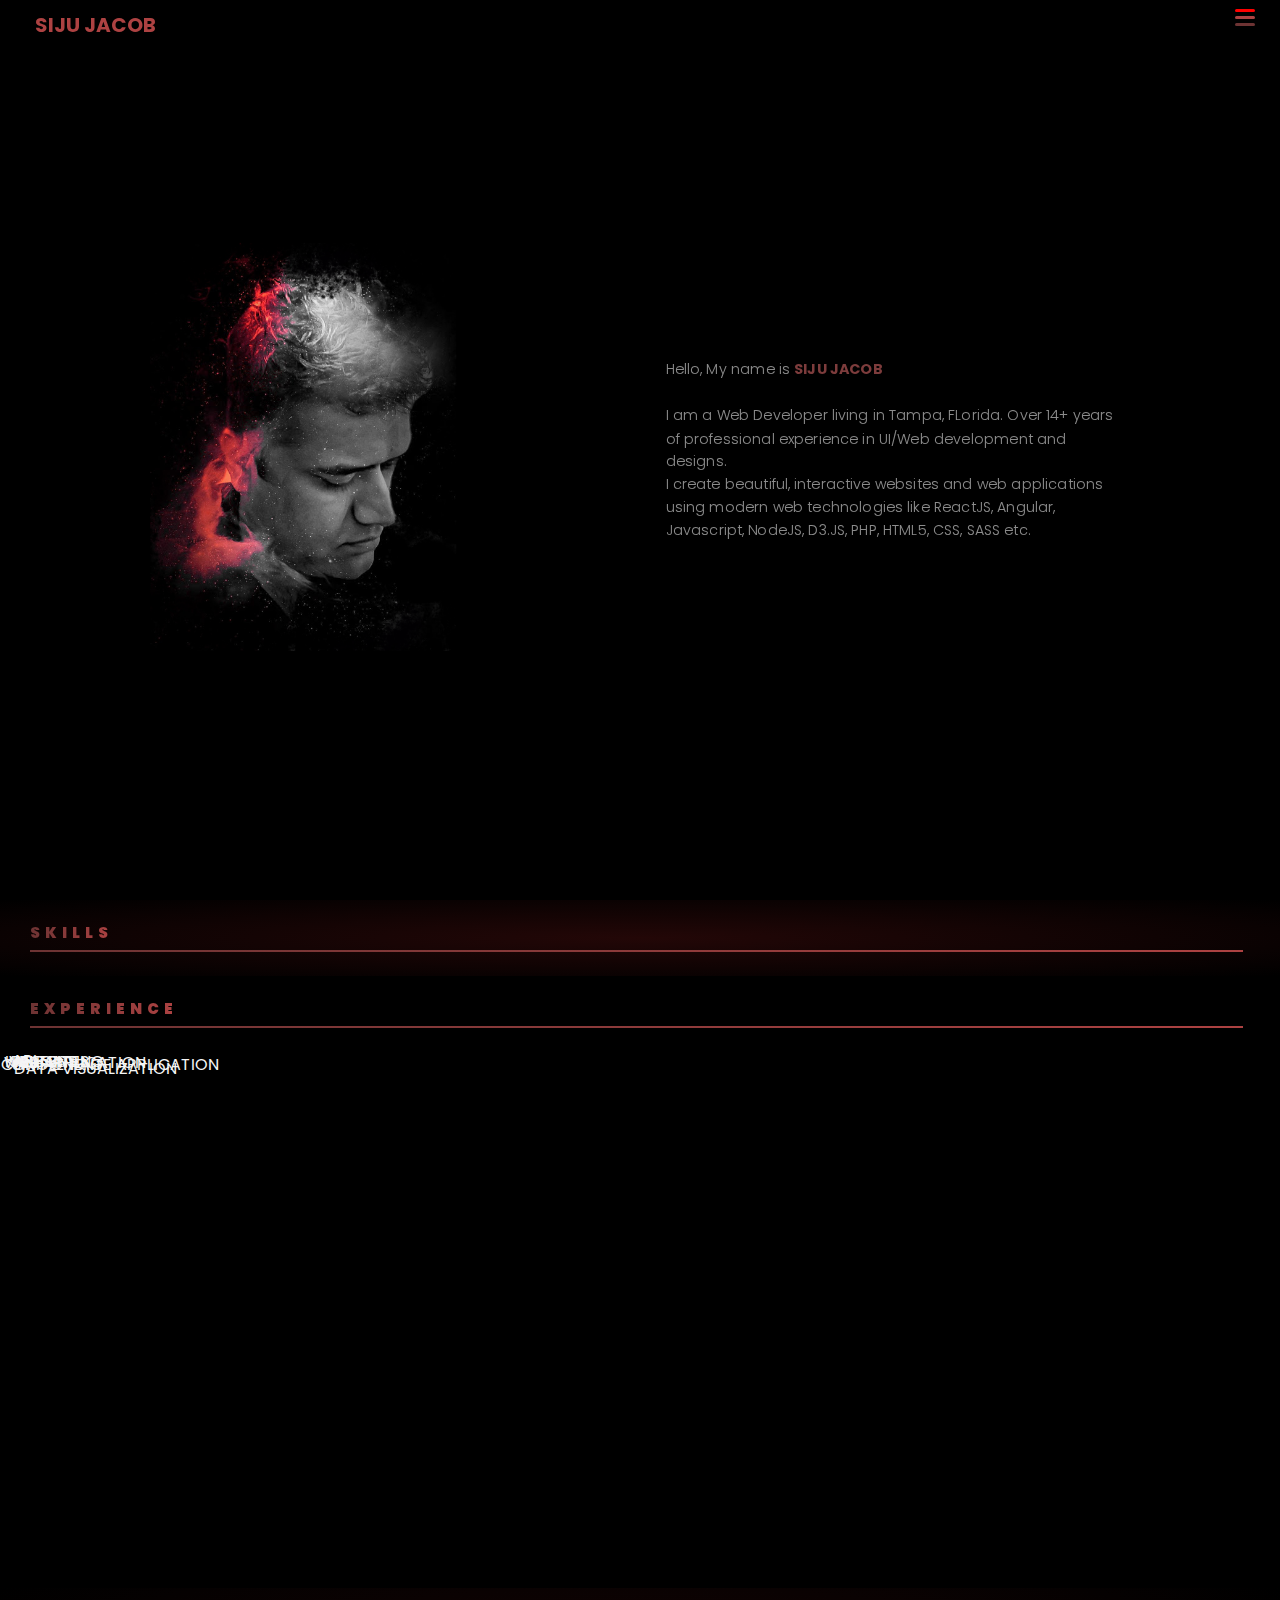
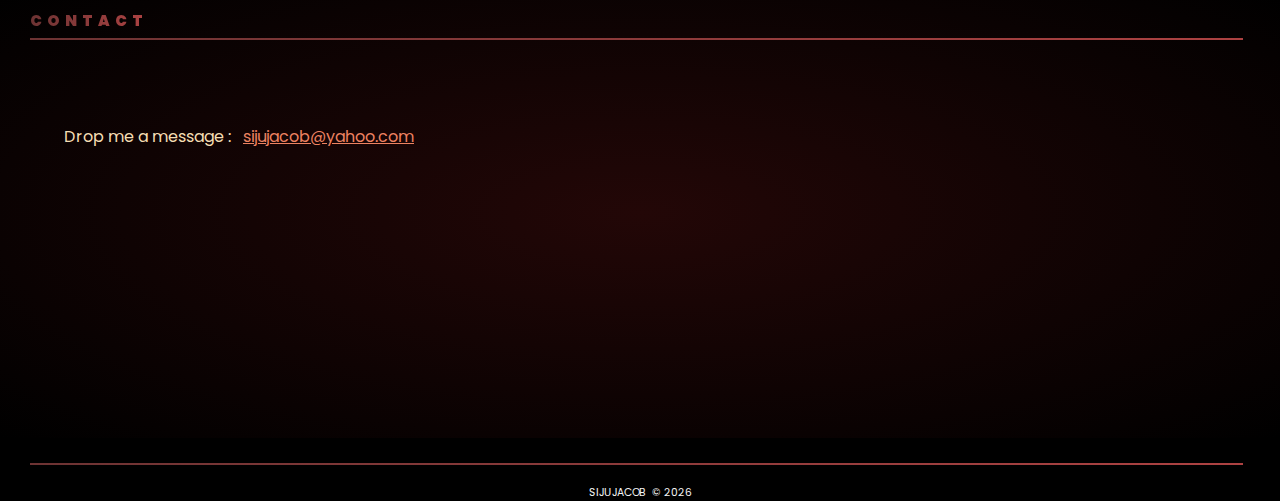
==== index.html @ 1b0bf7c0 "updated contact page" ====
<!DOCTYPE html>
<html lang="en">
  <head>
    <meta charset="UTF-8" />
    <meta name="viewport" content="width=device-width, initial-scale=1.0" />
    <meta http-equiv="X-UA-Compatible" content="ie=edge" />
    <title>SIJUJACOB</title>

    <script src="https://ajax.googleapis.com/ajax/libs/jquery/1.12.2/jquery.min.js"></script>
    <link rel="stylesheet" href="css/style.css" />
    <script src="https://d3js.org/d3.v5.min.js"></script>

    <script type="text/javascript" src="./data/skills.js"></script>
  </head>
  <body>
    <header id="navbar">
      <div class="logo">
        SIJU JACOB
      </div>
      <div class="menuButton">
        <span></span>
      </div>
      <div class="navOverlay hidden">
        <ul class="menu">
          <li><a href="#home">HOME</a></li>
          <li><a href="#skill">SKILL</a></li>
          <li><a href="#project">PROJECTS</a></li>
          <li><a href="#contact">CONTACT</a></li>
        </ul>
      </div>
    </header>

    <div id="home">
      <div class="overlay">
        <div>
          <img class="profilePic" src="images/mypic.png" alt="" />
        </div>
        <div class="profileDesc">
          <p>Hello, My name is <span class="redFont">SIJU JACOB</span></p>
          <br />
          <div>
            <p class="intentText">
              I am a Web Developer living in Tampa, FLorida. Over 14+ years of
              professional experience in UI/Web development and designs.
            </p>
            <p>
              I create beautiful, interactive websites and web applications
              using modern web technologies like ReactJS, Angular, Javascript,
              NodeJS, D3.JS, PHP, HTML5, CSS, SASS etc.
            </p>
          </div>
        </div>
      </div>
    </div>

    <div id="skill">
      <div class="sectionHeader">
        <a class="sectionTitle">Skills</a><span class="pagePosition"></span>
        <div class="headerLine"></div>
      </div>
      <div id="skillChart"></div>
    </div>

    <!-- <div id="tech" class="technologiens">
      <div class="sectionHeader">
        <a class="sectionTitle">Technologies</a>
        <div class="headerLine"></div>
      </div>
      
      <div class="technologies">
        <div>
          <img src="images/logo-01-116x116.png" alt="" />
        </div>
        <div>
          <img src="images/logo-02-116x116.png" alt="" />
        </div>
        <div>
          <img src="images/logo-03-116x116.png" alt="" />
        </div>
        <div>
          <img src="images/logo-04-116x116.png" alt="" />
        </div>
        <div>
          <img src="images/logo-05-116x116.png" alt="" />
        </div>
        <div>
          <img src="images/logo-06-116x116.png" alt="" />
        </div>
        <div>
          <img src="images/logo-07-116x116.png" alt="" />
        </div>
        <div>
          <img src="images/logo-09-116x116.png" alt="" />
        </div>
      </div>
    </div> -->

    <div id="experience">
      <div class="sectionHeader">
        <a class="sectionTitle">Experience</a>
        <div class="headerLine"></div>
      </div>
      <div id="techContainer">
        <div id="webapp" class="fadeText10s">
          WEB APPLICATION
        </div>
        <div id="dataviz" class="fadeText8s">
          DATA VISUALIZATION
        </div>
        <div id="abtest" class="fadeText6s">
          AB TESTING
        </div>
        <div id="kibana" class="fadeText10s">
          KIBANA
        </div>
        <div id="plugin" class="fadeText8s">
          PLUGINS
        </div>
        <div id="spa" class="fadeText6s">
          SINGLE PAGE APPLICATION
        </div>
        <div id="api" class="fadeText10s">
          API
        </div>
        <div id="website" class="fadeText8s">
          WEB SITES
        </div>
        <div id="component" class="fadeText8s">
          COMPONENT
        </div>
      </div>
    </div>
    <!-- <div id="project">
      <div class="sectionHeader">
        <a class="sectionTitle">GIT</a>
        <div class="headerLine"></div>
      </div>
      <div id="gitChart"></div>
    </div> -->

    <div id="contact">
      <div class="sectionHeader">
        <a class="sectionTitle">Contact</a>
        <div class="headerLine"></div>
      </div>
      <div class="sectionContent">
        <!-- <div class="contactOverlay">
          <div class="emailSection">
            <input type="text" id="inptName" name="name" placeholder="Name" />
            <input
              type="email"
              id="inptEmail"
              name="email"
              placeholder="Email"
            />
            <textarea
              rows="6"
              cols="150"
              id="txtMessage"
              name="message"
              placeholder="Message"
              maxlength="999"
            ></textarea>
            <div class="action">
              <input class="btnSend" type="submit" value="SEND" />
              <div class="emailResponse"><span></span></div>
            </div>
          </div>
        </div> -->

        <p class="email">
          Drop me a message : &nbsp;
          <a href="mailto:sijujacob@yahoo.com">sijujacob@yahoo.com</a>
        </p>
      </div>
    </div>
    <footer>
      <div class="footerWrapper">
        <div class="sectionHeader">
          <a class="sectionTitle"></a>
          <div class="headerLine"></div>
        </div>
        <div class="copyRight">
          <span>SIJUJACOB </span>&nbsp;&#169;&nbsp;<span class="footerDate">
          </span>
        </div>
      </div>
    </footer>
    <!-- <div class="progress-indicator">
      <svg>
        <g>
          <circle
            cx="0"
            cy="0"
            r="20"
            class="animated-circle"
            transform="translate(50,50) rotate(-90)"
          />
        </g>
        <g>
          <circle cx="0" cy="0" r="38" transform="translate(50,50)" />
        </g>
      </svg>
      <div class="progress-count"></div>
    </div> -->
    <script src="scripts/index.js"></script>

    <script src="scripts/charts/skillChart.js"></script>
    <script src="scripts/textAnimation/movingText.js"></script>
    <!-- <script src="scripts/charts/barChartV1.js"></script> -->
  </body>
</html>
---- css/style.css ----
/* ----------------------- CONTENTS --------
imports
variables
1. Common 
2. Body
3. Header
4. Navigation Menu
5. Section
6. Gallery
7. Slider
8. Map

functions

*/
@import url("https://fonts.googleapis.com/css2?family=Poppins&display=swap");
.pagePosition {
  color: honeydew;
}

@-webkit-keyframes type {
  from {
    opacity: 0;
  }
}

@keyframes type {
  from {
    opacity: 0;
  }
}

* {
  padding: 0;
  margin: 0;
  -webkit-box-sizing: border-box;
          box-sizing: border-box;
}

*::before,
*::after {
  -webkit-box-sizing: border-box;
          box-sizing: border-box;
}

.sectionHeader {
  position: relative;
  padding: 20px 0px 20px 30px;
}

.sectionTitle {
  font-size: 15px;
  text-transform: uppercase;
  font-weight: 900;
  letter-spacing: 5px;
  color: transparent;
  -webkit-background-clip: text;
  background-clip: text;
  background-image: -webkit-gradient(linear, left top, right top, from(#6d3333), to(#ad4242));
  background-image: linear-gradient(to right, #6d3333, #ad4242);
}

.headerLine {
  height: 2px;
  width: 97%;
  margin-top: 5px;
  background-image: -webkit-gradient(linear, left top, right top, from(#6d3333), to(#ad4242));
  background-image: linear-gradient(to right, #6d3333, #ad4242);
}

html {
  scroll-behavior: smooth;
}

body {
  font-family: "Poppins", sans-serif;
  display: -ms-grid;
  display: grid;
  min-width: 100vw;
  min-height: 100vh;
  background-color: #000;
}

.spider {
  position: absolute;
  width: 50px;
  height: 50px;
}

.spider img {
  width: 100%;
  height: auto;
}

#techContainer {
  height: 60vh;
  color: whitesmoke;
  position: relative;
}

#techContainer div {
  position: absolute;
  height: 30px;
  min-width: 150px;
}

@-webkit-keyframes fadeIn {
  from {
    opacity: 0;
  }
}

@keyframes fadeIn {
  from {
    opacity: 0;
  }
}

.fadeText10s {
  opacity: 1;
  -webkit-animation: fadeIn 10s infinite alternate;
          animation: fadeIn 10s infinite alternate;
}

.fadeText8s {
  opacity: 1;
  -webkit-animation: fadeIn 8s infinite alternate;
          animation: fadeIn 8s infinite alternate;
}

.fadeText6s {
  opacity: 1;
  -webkit-animation: fadeIn 6s infinite alternate;
          animation: fadeIn 6s infinite alternate;
}

#navbar {
  position: fixed;
  width: 100vw;
  z-index: 9;
  padding: 0 20px;
}

#navbar .logo {
  color: #ad4242;
  float: left;
  font-weight: bolder;
  font-size: 15pt;
  margin: 10px 5px 0 15px;
}

#navbar .logo img {
  height: 20px;
}

#navbar .menuButton {
  margin: 5px 5px 0 0;
  width: 20px;
  position: relative;
  z-index: 10;
  float: right;
  font-size: 0;
}

#navbar .menuButton::before, #navbar .menuButton::after,
#navbar .menuButton span {
  display: block;
  content: "";
  background-color: #fff;
  border-radius: 3px;
  height: 3px;
  margin: 4px 0;
  -webkit-transition: all 0.4s ease-in-out;
  transition: all 0.4s ease-in-out;
}

#navbar .menuButton:hover {
  cursor: pointer;
}

#navbar .menuButton::before {
  background-color: red;
}

#navbar .menuButton::after {
  background-color: #6d3333;
}

#navbar .menuButton span {
  background-color: #ad4242;
}

#navbar .open::before {
  -webkit-transform: translateY(5px) rotate(135deg);
          transform: translateY(5px) rotate(135deg);
  background-color: #ad4242;
}

#navbar .open::after {
  -webkit-transform: translateY(-9px) rotate(-135deg);
          transform: translateY(-9px) rotate(-135deg);
  background-color: red;
}

#navbar .open span {
  -webkit-transform: scale(0);
          transform: scale(0);
}

#navbar .navOverlay.hidden {
  height: 100%;
  width: 100%;
  position: fixed;
  display: table;
  top: 0;
  left: 0;
  z-index: 3;
  background-color: rgba(0, 0, 0, 0.8);
  visibility: hidden;
  opacity: 0;
  -webkit-transition: visibility 0s 1s, opacity 1s linear;
  transition: visibility 0s 1s, opacity 1s linear;
}

#navbar .navOverlay.open {
  visibility: visible;
  opacity: 1;
  -webkit-transition: opacity 1s linear;
  transition: opacity 1s linear;
}

#navbar .navOverlay ul.menu {
  display: table-cell;
  vertical-align: middle;
  text-align: center;
  padding: 0;
}

#navbar .navOverlay ul.menu li {
  opacity: 0;
  list-style: none;
  -webkit-transition: translateY(20px);
  transition: translateY(20px);
  -webkit-transform: translateY(20px);
          transform: translateY(20px);
}

#navbar .navOverlay.open ul.menu li {
  opacity: 1;
  -webkit-transition: translateY(0px);
  transition: translateY(0px);
  -webkit-transform: translateY(0px);
          transform: translateY(0px);
}

#navbar .navOverlay.open ul.menu li a {
  font-size: 15px;
  line-height: 60px;
  letter-spacing: 5px;
  -webkit-background-clip: text;
  background-clip: text;
  background-image: -webkit-gradient(linear, left top, right top, from(#6d3333), to(#ad4242));
  background-image: linear-gradient(to right, #6d3333, #ad4242);
  color: transparent;
  text-decoration: none;
  -webkit-transition: font-size 0.5s;
  transition: font-size 0.5s;
}

#navbar .navOverlay.open ul.menu li a:hover {
  font-size: 20px;
  opacity: 0.8;
  -webkit-transition: font-size 0.5s, opacity 0.5s;
  transition: font-size 0.5s, opacity 0.5s;
}

#navbar .navOverlay.open ul.menu li:nth-child(1) {
  -webkit-transition: opacity 0.5s 0.5s, -webkit-transform 0.5s 0.5s;
  transition: opacity 0.5s 0.5s, -webkit-transform 0.5s 0.5s;
  transition: opacity 0.5s 0.5s, transform 0.5s 0.5s;
  transition: opacity 0.5s 0.5s, transform 0.5s 0.5s, -webkit-transform 0.5s 0.5s;
}

#navbar .navOverlay.open ul.menu li:nth-child(2) {
  -webkit-transition: opacity 0.7s 0.7s, -webkit-transform 0.7s 0.7s;
  transition: opacity 0.7s 0.7s, -webkit-transform 0.7s 0.7s;
  transition: opacity 0.7s 0.7s, transform 0.7s 0.7s;
  transition: opacity 0.7s 0.7s, transform 0.7s 0.7s, -webkit-transform 0.7s 0.7s;
}

#navbar .navOverlay.open ul.menu li:nth-child(3) {
  -webkit-transition: opacity 0.9s 0.9s, -webkit-transform 0.9s 0.9s;
  transition: opacity 0.9s 0.9s, -webkit-transform 0.9s 0.9s;
  transition: opacity 0.9s 0.9s, transform 0.9s 0.9s;
  transition: opacity 0.9s 0.9s, transform 0.9s 0.9s, -webkit-transform 0.9s 0.9s;
}

#navbar .navOverlay.open ul.menu li:nth-child(4) {
  -webkit-transition: opacity 1.1s 1.1s, -webkit-transform 1.1s 1.1s;
  transition: opacity 1.1s 1.1s, -webkit-transform 1.1s 1.1s;
  transition: opacity 1.1s 1.1s, transform 1.1s 1.1s;
  transition: opacity 1.1s 1.1s, transform 1.1s 1.1s, -webkit-transform 1.1s 1.1s;
}

#home {
  width: 100%;
  min-height: 100vh;
  -webkit-animation: fadein 3s;
          animation: fadein 3s;
  z-index: 1;
  display: -ms-grid;
  display: grid;
  justify-items: center;
}

.overlay {
  width: 75vw;
  display: -ms-grid;
  display: grid;
  grid-gap: 50px;
  -ms-grid-columns: (minmax(280px, 1fr))[auto-fit];
      grid-template-columns: repeat(auto-fit, minmax(280px, 1fr));
  -webkit-box-align: center;
      -ms-flex-align: center;
          align-items: center;
  -webkit-animation: type 8s;
          animation: type 8s;
}

.overlay .redFont {
  color: #e36d6d;
  font-weight: bold;
}

.overlay .profilePic {
  width: 300px;
  height: 400px;
  -o-object-fit: cover;
     object-fit: cover;
}

.overlay .profileDesc {
  font-size: 14px;
  line-height: 1.6;
  -webkit-font-smoothing: antialiased;
  font-weight: 300;
  opacity: 0.55;
  color: #fff;
}

#domain {
  color: whitesmoke;
  min-height: 80vh;
  display: -ms-grid;
  display: grid;
  grid-gap: 1rem;
  -ms-grid-columns: 1fr;
      grid-template-columns: 1fr;
  -webkit-box-pack: center;
      -ms-flex-pack: center;
          justify-content: center;
}

#skill {
  background: radial-gradient(#230707, #000);
}

.technologies {
  min-height: 80vh;
  display: -ms-grid;
  display: grid;
  -ms-grid-columns: (minmax(150px, 1fr))[auto-fill];
      grid-template-columns: repeat(auto-fill, minmax(150px, 1fr));
  grid-gap: 1rem;
  justify-items: center;
}

.technologies .project {
  border: 1px solid #e2e2e2;
  border-radius: 0.5rem;
  background-color: dodgerblue;
  color: white;
  padding: 1rem;
}

#contact {
  min-height: 50vh;
  background: radial-gradient(#230707, #000);
  z-index: 3;
}

#contact p.email {
  color: wheat;
}

#contact p.email a {
  color: #ed8261;
}

#contact .sectionContent {
  padding: 5%;
}

#contact .contactOverlay {
  display: -ms-grid;
  display: grid;
  -ms-grid-columns: (minmax(350px, 550px))[auto-fit];
      grid-template-columns: repeat(auto-fit, minmax(350px, 550px));
  -webkit-box-pack: center;
      -ms-flex-pack: center;
          justify-content: center;
  grid-gap: 15px;
}

#contact .mapSection {
  -webkit-box-align: center;
      -ms-flex-align: center;
          align-items: center;
  justify-items: center;
  width: 100%;
}

#contact .mapSection .mapFrame {
  width: 100%;
  height: 10em;
  -webkit-box-shadow: 2px 2px 10px 5px rgba(0, 0, 0, 0.5);
          box-shadow: 2px 2px 10px 5px rgba(0, 0, 0, 0.5);
  border-radius: 4px;
}

#contact .mapSection .address {
  text-align: left;
  height: 120px;
  padding: 10px 0 10px 0px;
  color: #abe7fb;
}

#contact .emailSection input.submitBtn:hover {
  background-image: -webkit-gradient(linear, left top, right top, from(#6d3333), to(#ad4242));
  background-image: linear-gradient(to right, #6d3333, #ad4242);
}

#contact .emailSection input,
#contact .emailSection textarea {
  width: 100%;
  padding: 5px;
  margin: 3px;
  border: 1px solid #252525;
  border-radius: 5px;
  resize: vertical;
  background-color: #000;
  color: #fff;
  outline: none;
  -webkit-box-shadow: 2px 2px 10px 5px rgba(0, 0, 0, 0.5);
          box-shadow: 2px 2px 10px 5px rgba(0, 0, 0, 0.5);
}

#contact .emailSection .action {
  width: 100%;
}

#contact .emailSection .action input.btnSend {
  background-color: #6d3333;
  border: 1px solid #ad4242;
  color: #828282;
  width: 85px;
  float: right;
  clear: both;
  outline: none;
  -webkit-box-shadow: 2px 2px 10px 5px rgba(0, 0, 0, 0.5);
          box-shadow: 2px 2px 10px 5px rgba(0, 0, 0, 0.5);
  -webkit-transform: scale(0.96);
          transform: scale(0.96);
  -webkit-transition: -webkit-transform 0.4s ease-in;
  transition: -webkit-transform 0.4s ease-in;
  transition: transform 0.4s ease-in;
  transition: transform 0.4s ease-in, -webkit-transform 0.4s ease-in;
}

#contact .emailSection .action input.btnSend:hover {
  cursor: pointer;
  background-image: -webkit-gradient(linear, left top, right top, from(#6d3333), to(#ad4242));
  background-image: linear-gradient(to right, #6d3333, #ad4242);
  -webkit-transform: scale(1);
          transform: scale(1);
  -webkit-box-shadow: 1px 1px 9px 2px rgba(80, 76, 76, 0.6);
          box-shadow: 1px 1px 9px 2px rgba(80, 76, 76, 0.6);
}

#contact .emailSection .action .emailResponse {
  float: right;
  clear: both;
  color: #1e5000;
}

#contact .emailSection .action .emailResponse.error {
  color: #ee4c4c;
}

footer {
  color: whitesmoke;
  display: -ms-grid;
  display: grid;
  -ms-grid-columns: 1fr;
      grid-template-columns: 1fr;
  font-size: 8pt;
  -webkit-box-align: center;
      -ms-flex-align: center;
          align-items: center;
  justify-items: center;
}

footer .footerWrapper {
  width: 100%;
}

footer .copyRight {
  text-align: center;
}

#chart {
  width: 100%;
  height: 100%;
  position: relative;
}

.d3-tip {
  line-height: 1;
  font-size: 14px;
  padding: 12px;
  background: rgba(0, 0, 0, 0.8);
  color: #b9b9b9;
  border-radius: 2px;
}

.tooltip {
  position: absolute;
  visibility: hidden;
  min-width: 60px;
  height: auto;
  background-color: rgba(210, 196, 196, 0.8);
  border: #ad4242;
  border-radius: 5px;
  color: #070502;
  font-size: 8pt;
  padding: 5px;
}

#skillChart {
  padding: 2px;
}

#gitChart path,
#gitChart line,
#gitChart text {
  fill: none;
  stroke: #d2a3a3;
  stroke-width: 1px;
  shape-rendering: crispEdges;
  font-size: 7px;
}

#gitChart rect {
  -webkit-transition: all 0.3s;
  transition: all 0.3s;
}

#gitChart .bar {
  fill: #c7003b;
}

#gitChart .bar:hover {
  fill: #61001d;
}

#gitChart .axis {
  font-size: 10px;
  stroke: whitesmoke;
}
/*# sourceMappingURL=style.css.map */
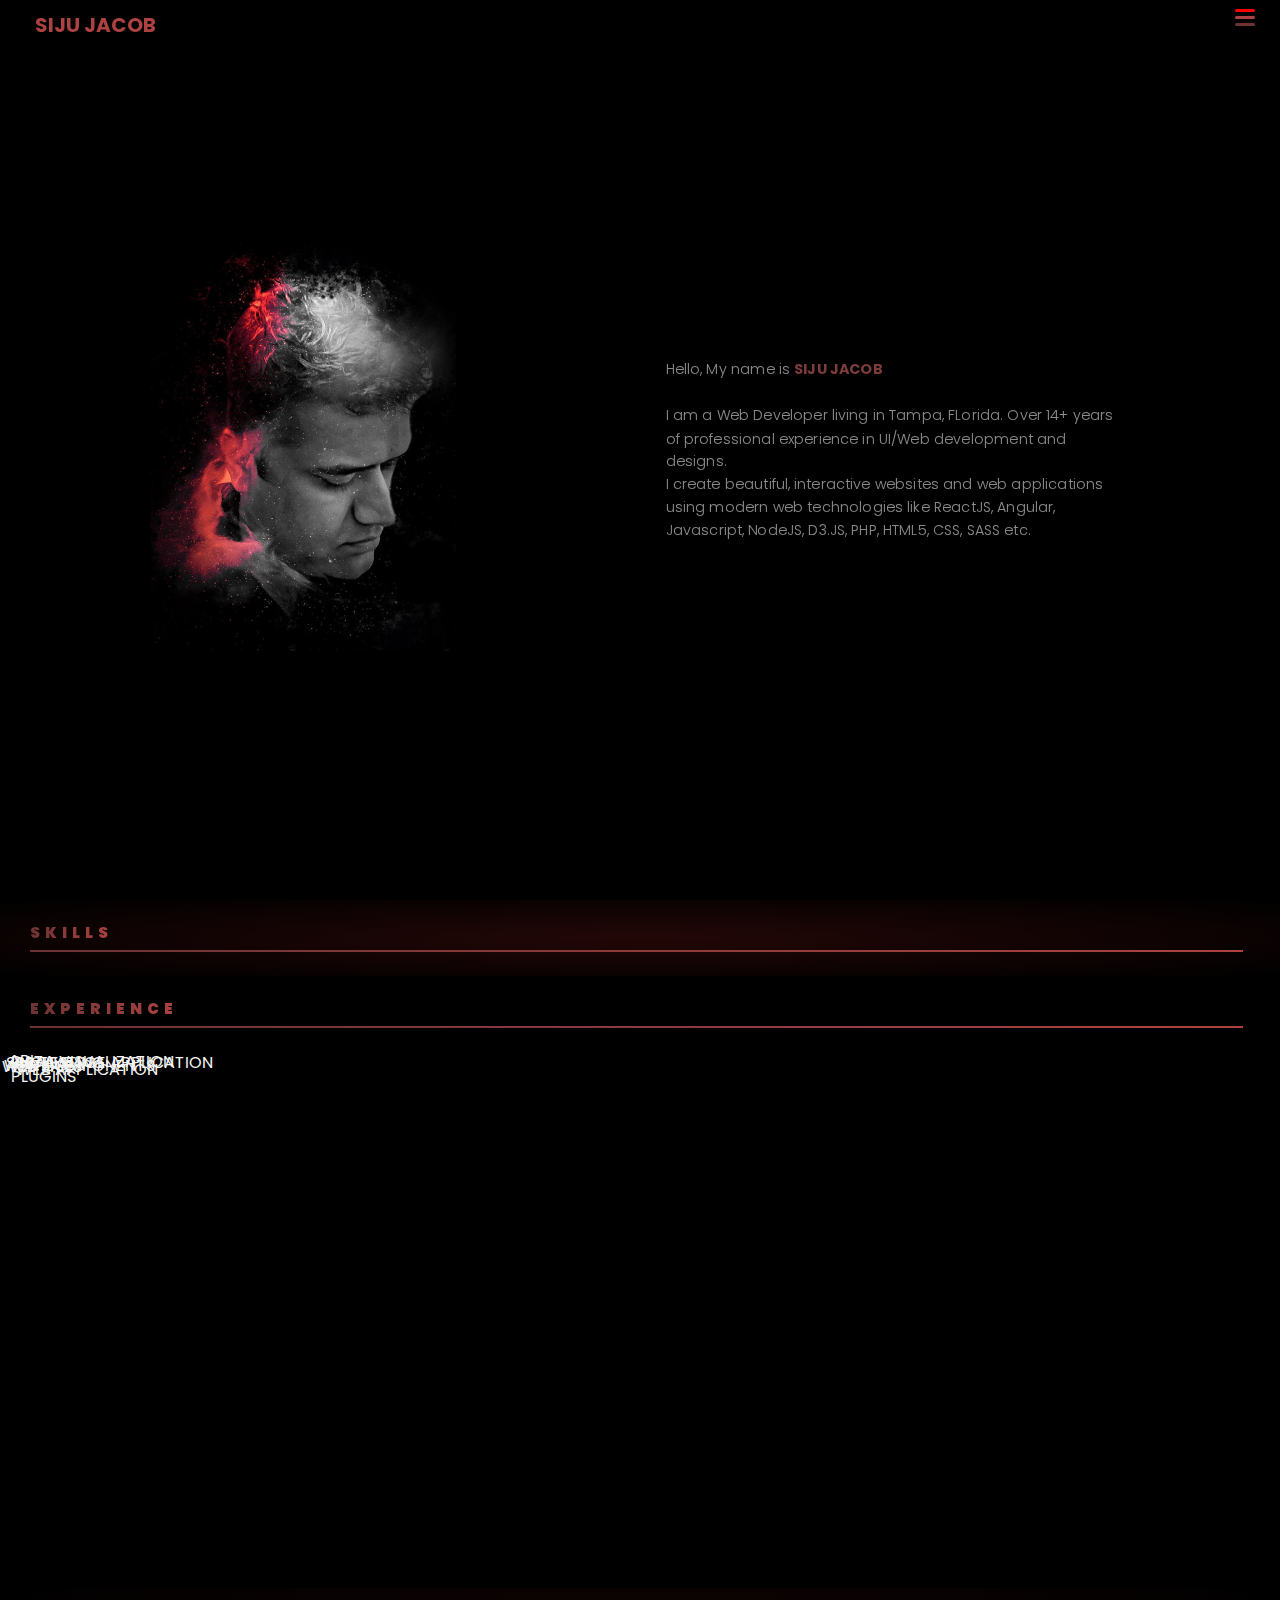
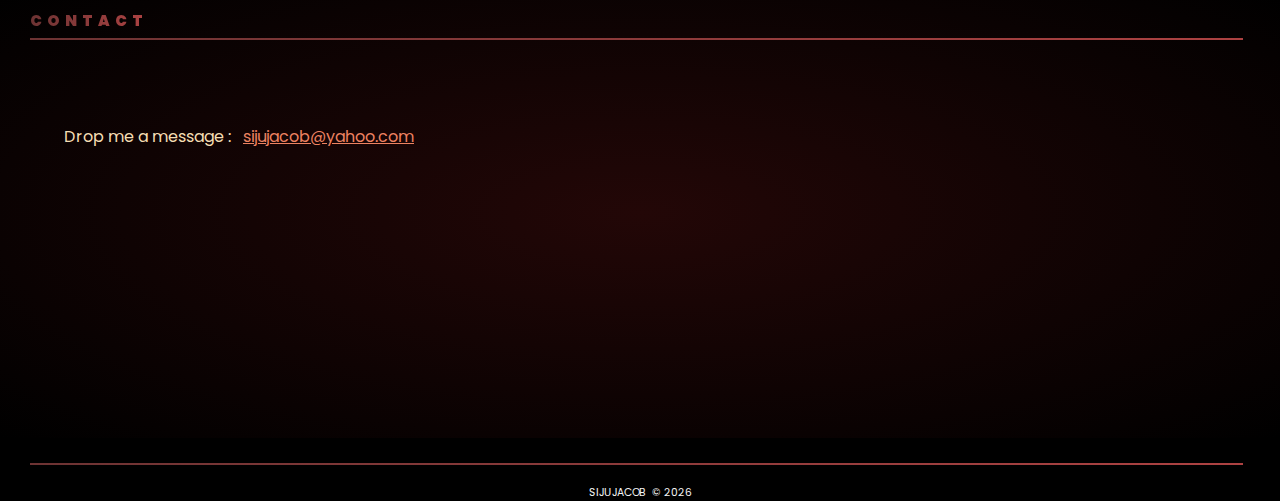
==== commit e8012b19: "styles changed" ====
--- a/index.html
+++ b/index.html
@@ -110,23 +110,26 @@
         <div id="abtest" class="fadeText6s">
           AB TESTING
         </div>
-        <div id="kibana" class="fadeText10s">
+        <div id="kibana" class="fadeText4s">
           KIBANA
         </div>
-        <div id="plugin" class="fadeText8s">
+        <div id="plugin" class="fadeText2s">
           PLUGINS
         </div>
-        <div id="spa" class="fadeText6s">
+        <div id="spa" class="fadeText10s">
           SINGLE PAGE APPLICATION
         </div>
-        <div id="api" class="fadeText10s">
+        <div id="api" class="fadeText8s">
           API
         </div>
-        <div id="website" class="fadeText8s">
+        <div id="website" class="fadeText6s">
           WEB SITES
         </div>
-        <div id="component" class="fadeText8s">
-          COMPONENT
+        <div id="component" class="fadeText4s">
+          WEB COMPONENTS
+        </div>
+        <div id="git" class="fadeText2s">
+          GITHUB
         </div>
       </div>
     </div>
--- a/css/style.css
+++ b/css/style.css
@@ -116,22 +116,76 @@
   }
 }
 
+@-webkit-keyframes fontColor {
+  0% {
+    color: #1abc9c;
+  }
+  20% {
+    color: #d35400;
+  }
+  40% {
+    color: #2980b9;
+  }
+  60% {
+    color: #f1c40f;
+  }
+  80% {
+    color: #2980b9;
+  }
+  100% {
+    color: pink;
+  }
+}
+
+@keyframes fontColor {
+  0% {
+    color: #1abc9c;
+  }
+  20% {
+    color: #d35400;
+  }
+  40% {
+    color: #2980b9;
+  }
+  60% {
+    color: #f1c40f;
+  }
+  80% {
+    color: #2980b9;
+  }
+  100% {
+    color: pink;
+  }
+}
+
 .fadeText10s {
   opacity: 1;
-  -webkit-animation: fadeIn 10s infinite alternate;
-          animation: fadeIn 10s infinite alternate;
+  -webkit-animation: fadeIn 10s infinite alternate, fontColor 3s infinite;
+          animation: fadeIn 10s infinite alternate, fontColor 3s infinite;
 }
 
 .fadeText8s {
   opacity: 1;
-  -webkit-animation: fadeIn 8s infinite alternate;
-          animation: fadeIn 8s infinite alternate;
+  -webkit-animation: fadeIn 8s infinite alternate, fontColor 5s infinite;
+          animation: fadeIn 8s infinite alternate, fontColor 5s infinite;
 }
 
 .fadeText6s {
   opacity: 1;
-  -webkit-animation: fadeIn 6s infinite alternate;
-          animation: fadeIn 6s infinite alternate;
+  -webkit-animation: fadeIn 6s infinite alternate, fontColor 7s infinite;
+          animation: fadeIn 6s infinite alternate, fontColor 7s infinite;
+}
+
+.fadeText4s {
+  opacity: 1;
+  -webkit-animation: fadeIn 4s infinite alternate, fontColor 9s infinite;
+          animation: fadeIn 4s infinite alternate, fontColor 9s infinite;
+}
+
+.fadeText2s {
+  opacity: 1;
+  -webkit-animation: fadeIn 2s infinite alternate, fontColor 6s infinite;
+          animation: fadeIn 2s infinite alternate, fontColor 6s infinite;
 }
 
 #navbar {
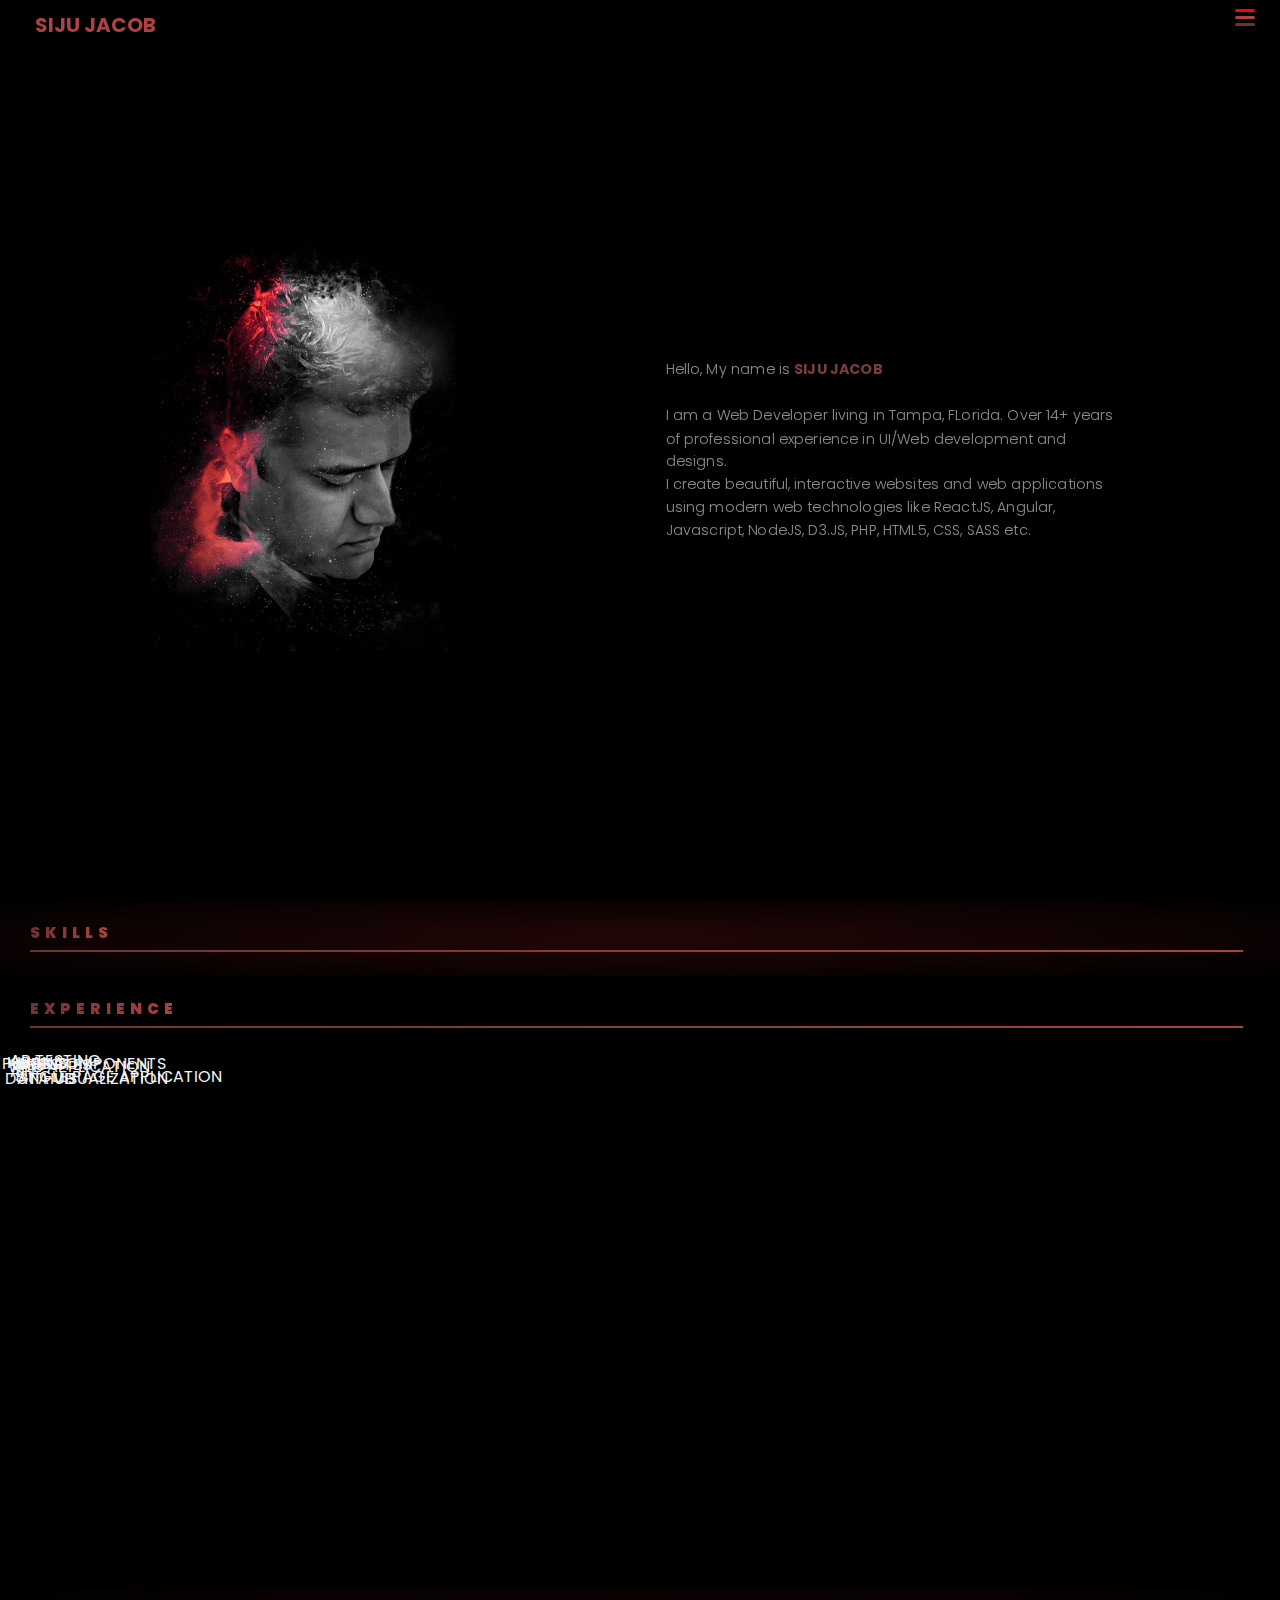
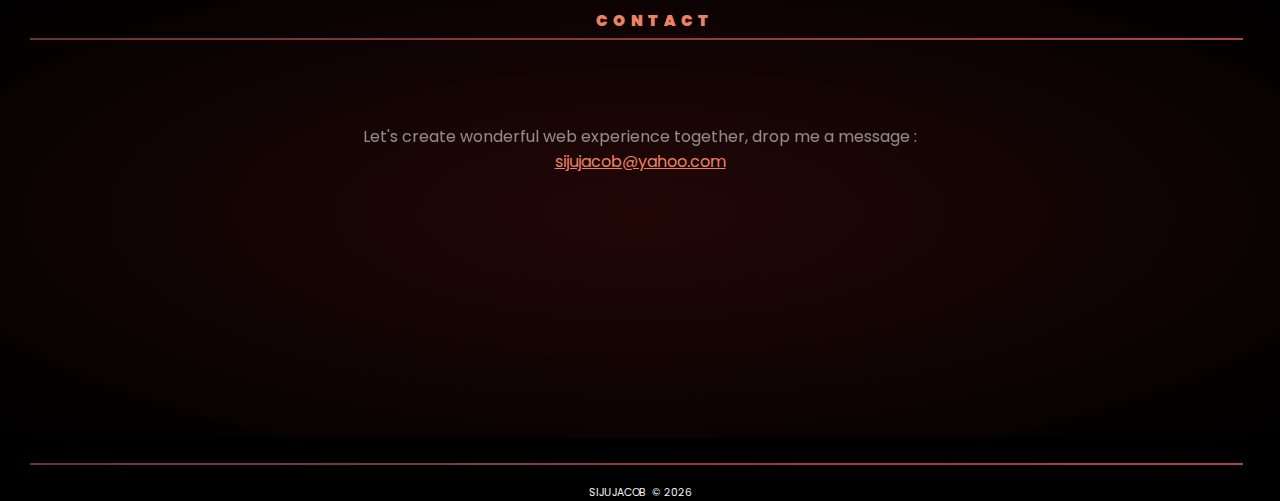
==== commit a9b17f7f: "styles changed" ====
--- a/index.html
+++ b/index.html
@@ -171,10 +171,10 @@
           </div>
         </div> -->
 
-        <p class="email">
-          Drop me a message : &nbsp;
-          <a href="mailto:sijujacob@yahoo.com">sijujacob@yahoo.com</a>
+        <p class="message">
+          Let's create wonderful web experience together, drop me a message :
         </p>
+        <a href="mailto:sijujacob@yahoo.com">sijujacob@yahoo.com</a>
       </div>
     </div>
     <footer>
--- a/css/style.css
+++ b/css/style.css
@@ -440,14 +440,16 @@
 #contact {
   min-height: 50vh;
   background: radial-gradient(#230707, #000);
+  text-align: center;
   z-index: 3;
 }
 
-#contact p.email {
-  color: wheat;
-}
-
-#contact p.email a {
+#contact p.message {
+  opacity: 0.55;
+  color: whitesmoke;
+}
+
+#contact a {
   color: #ed8261;
 }
 
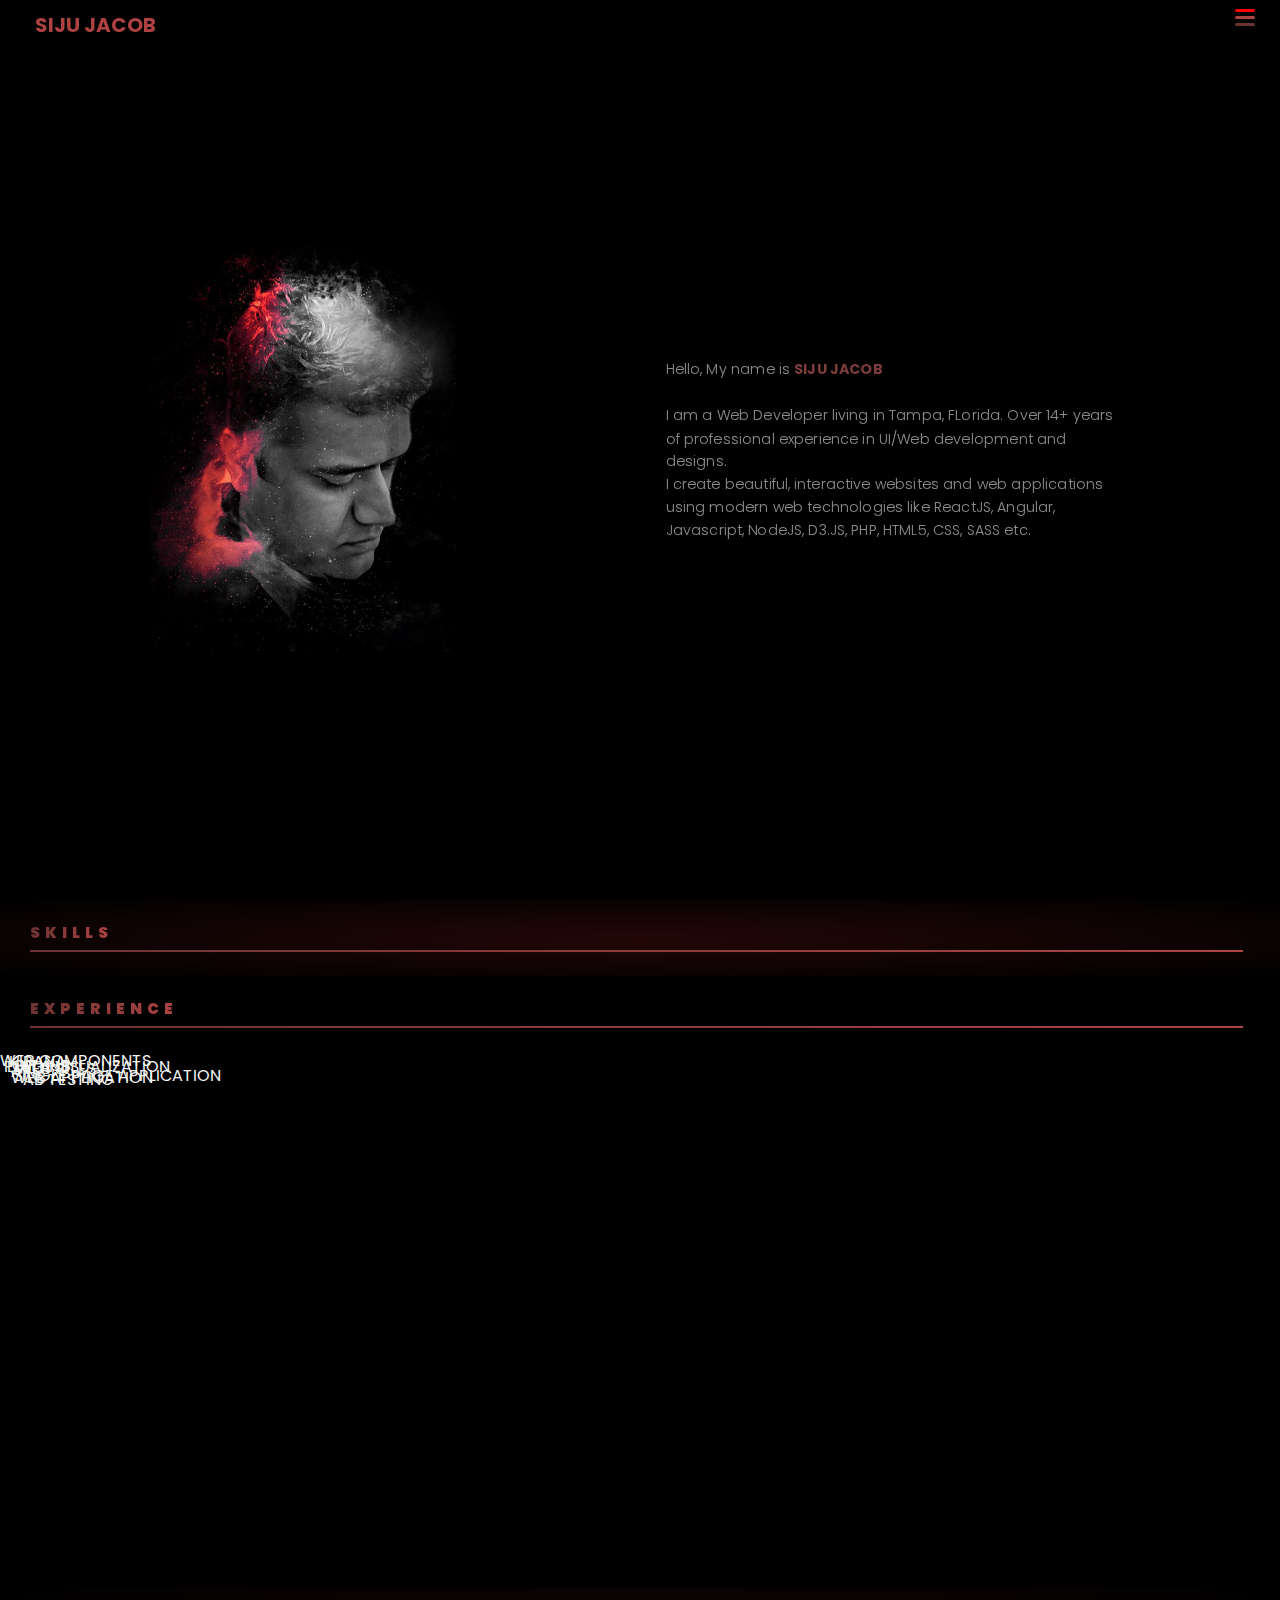
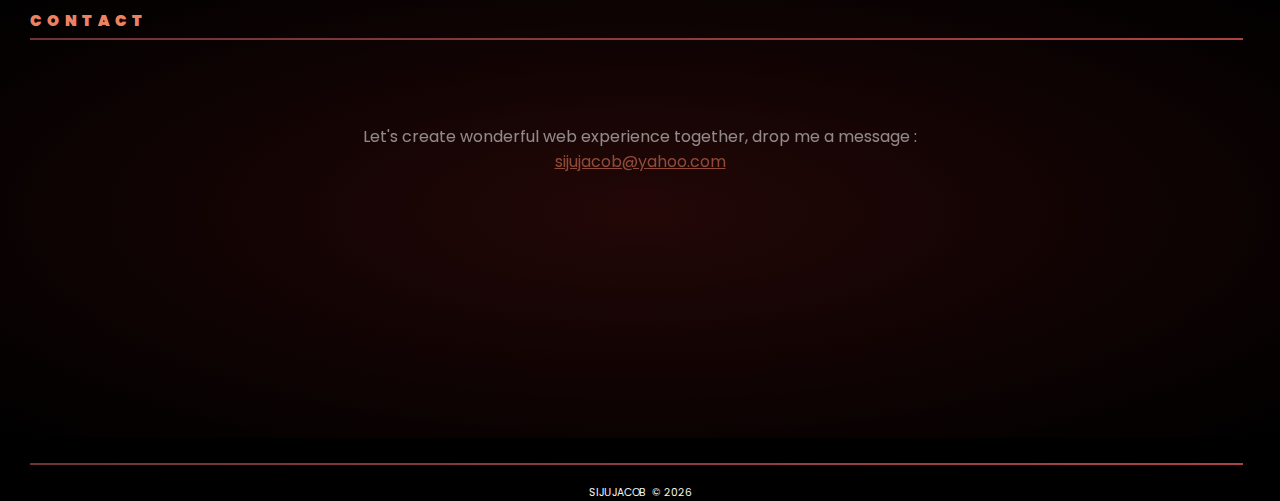
==== commit 651683bd: "styles changed" ====
--- a/index.html
+++ b/index.html
@@ -174,7 +174,9 @@
         <p class="message">
           Let's create wonderful web experience together, drop me a message :
         </p>
-        <a href="mailto:sijujacob@yahoo.com">sijujacob@yahoo.com</a>
+        <p>
+          <a href="mailto:sijujacob@yahoo.com">sijujacob@yahoo.com</a>
+        </p>
       </div>
     </div>
     <footer>
--- a/css/style.css
+++ b/css/style.css
@@ -440,13 +440,13 @@
 #contact {
   min-height: 50vh;
   background: radial-gradient(#230707, #000);
-  text-align: center;
   z-index: 3;
 }
 
-#contact p.message {
+#contact p {
   opacity: 0.55;
   color: whitesmoke;
+  text-align: center;
 }
 
 #contact a {
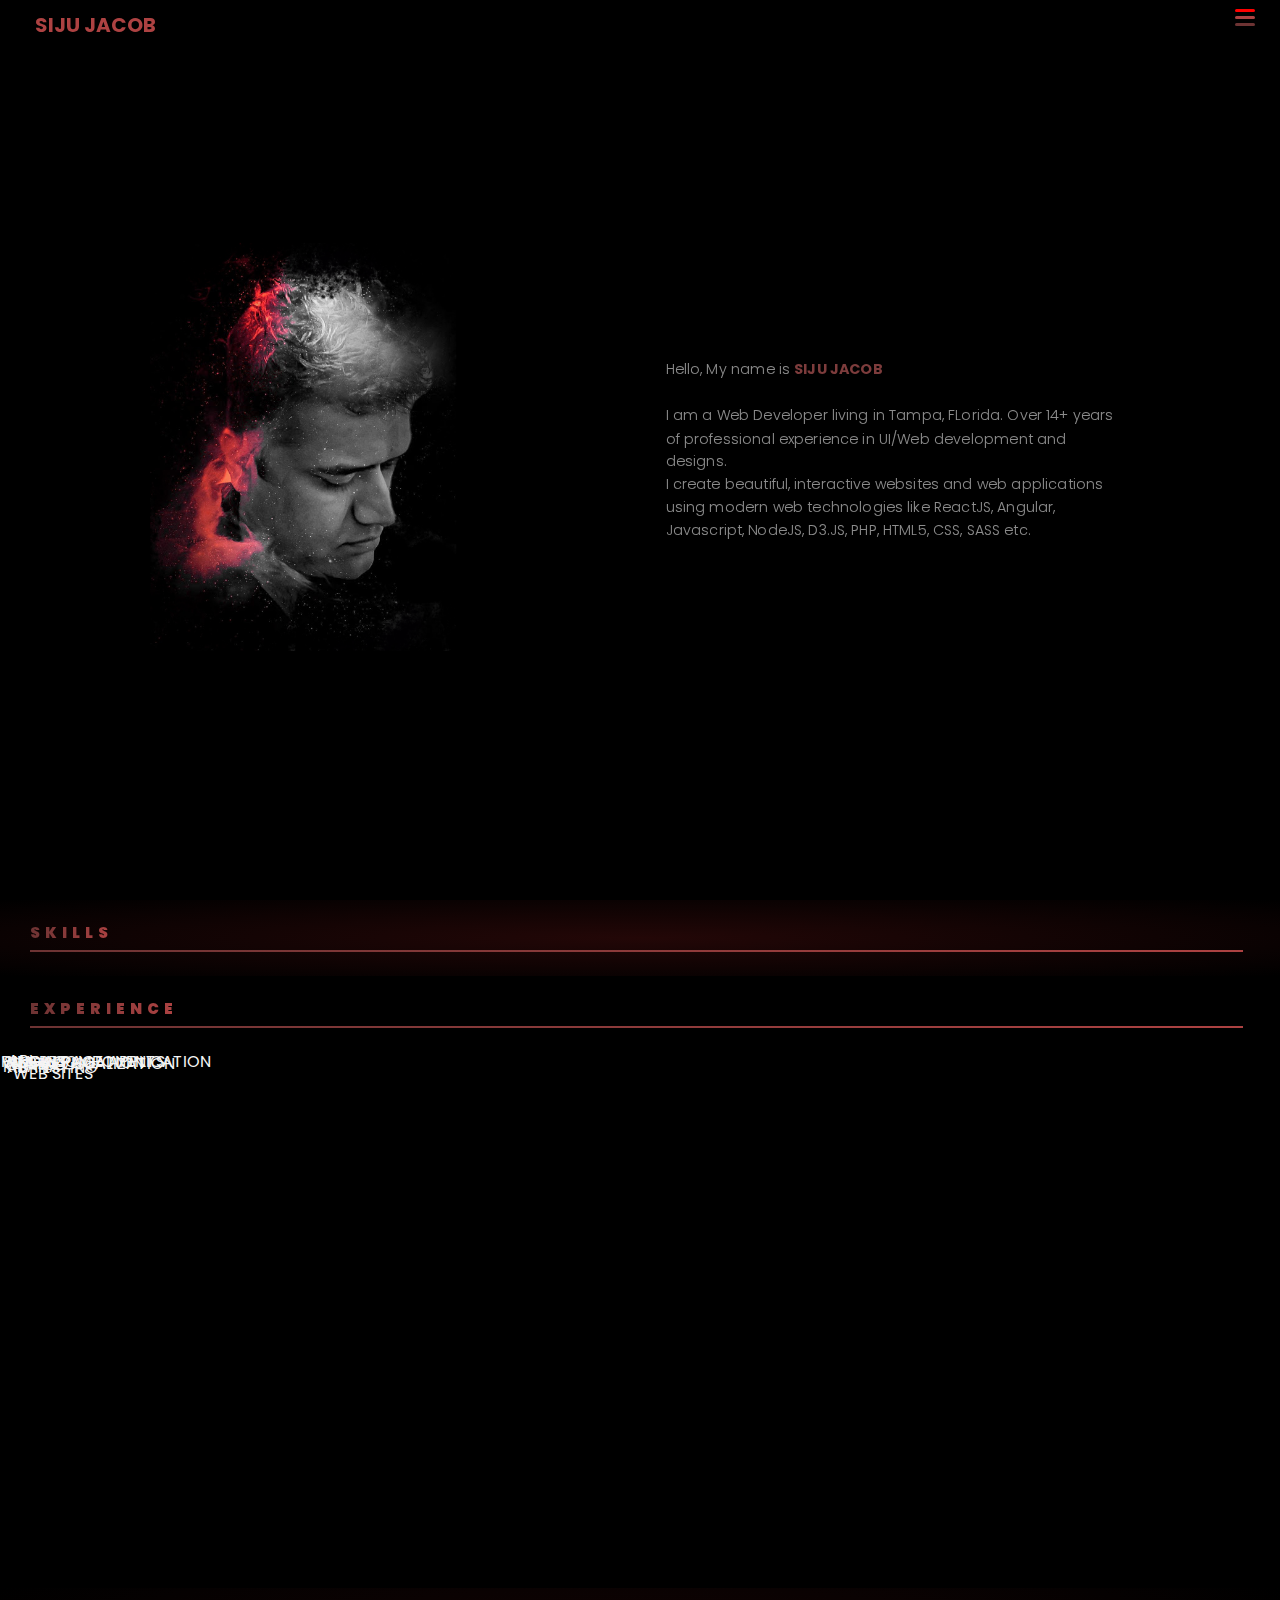
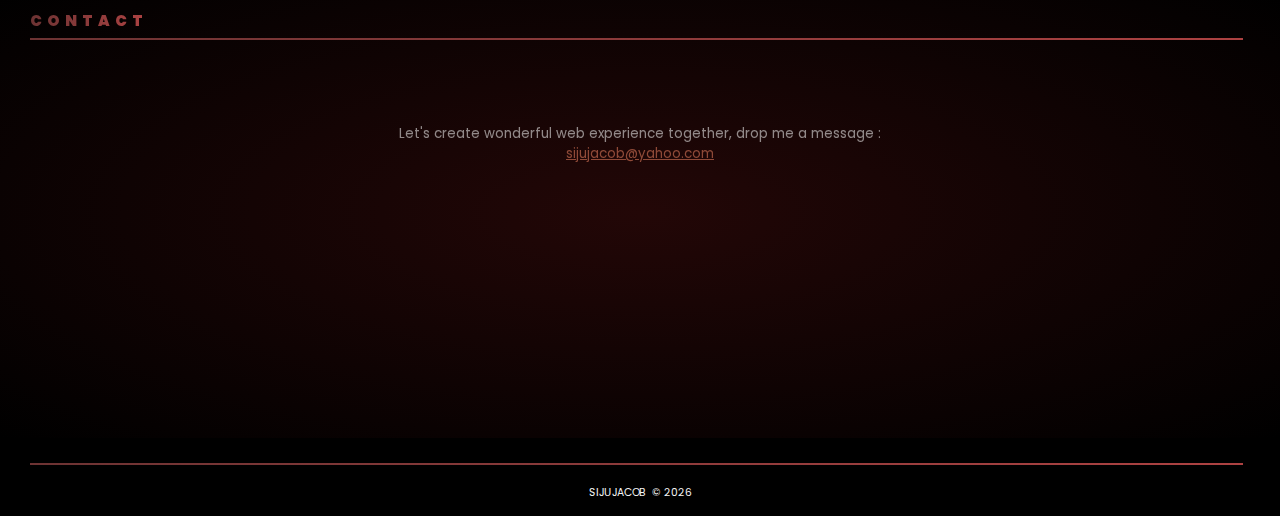
==== commit 91fb0029: "styles changed" ====
--- a/index.html
+++ b/index.html
@@ -24,7 +24,7 @@
         <ul class="menu">
           <li><a href="#home">HOME</a></li>
           <li><a href="#skill">SKILL</a></li>
-          <li><a href="#project">PROJECTS</a></li>
+          <li><a href="#experience">EXPERIENCE</a></li>
           <li><a href="#contact">CONTACT</a></li>
         </ul>
       </div>
@@ -175,7 +175,9 @@
           Let's create wonderful web experience together, drop me a message :
         </p>
         <p>
-          <a href="mailto:sijujacob@yahoo.com">sijujacob@yahoo.com</a>
+          <a class="email" href="mailto:sijujacob@yahoo.com"
+            >sijujacob@yahoo.com</a
+          >
         </p>
       </div>
     </div>
--- a/css/style.css
+++ b/css/style.css
@@ -193,6 +193,7 @@
   width: 100vw;
   z-index: 9;
   padding: 0 20px;
+  background-color: rgba(0, 0, 0, 0.5);
 }
 
 #navbar .logo {
@@ -447,9 +448,10 @@
   opacity: 0.55;
   color: whitesmoke;
   text-align: center;
-}
-
-#contact a {
+  font-size: 10pt;
+}
+
+#contact a.email {
   color: #ed8261;
 }
 
@@ -568,6 +570,7 @@
 
 footer .footerWrapper {
   width: 100%;
+  padding-bottom: 15px;
 }
 
 footer .copyRight {
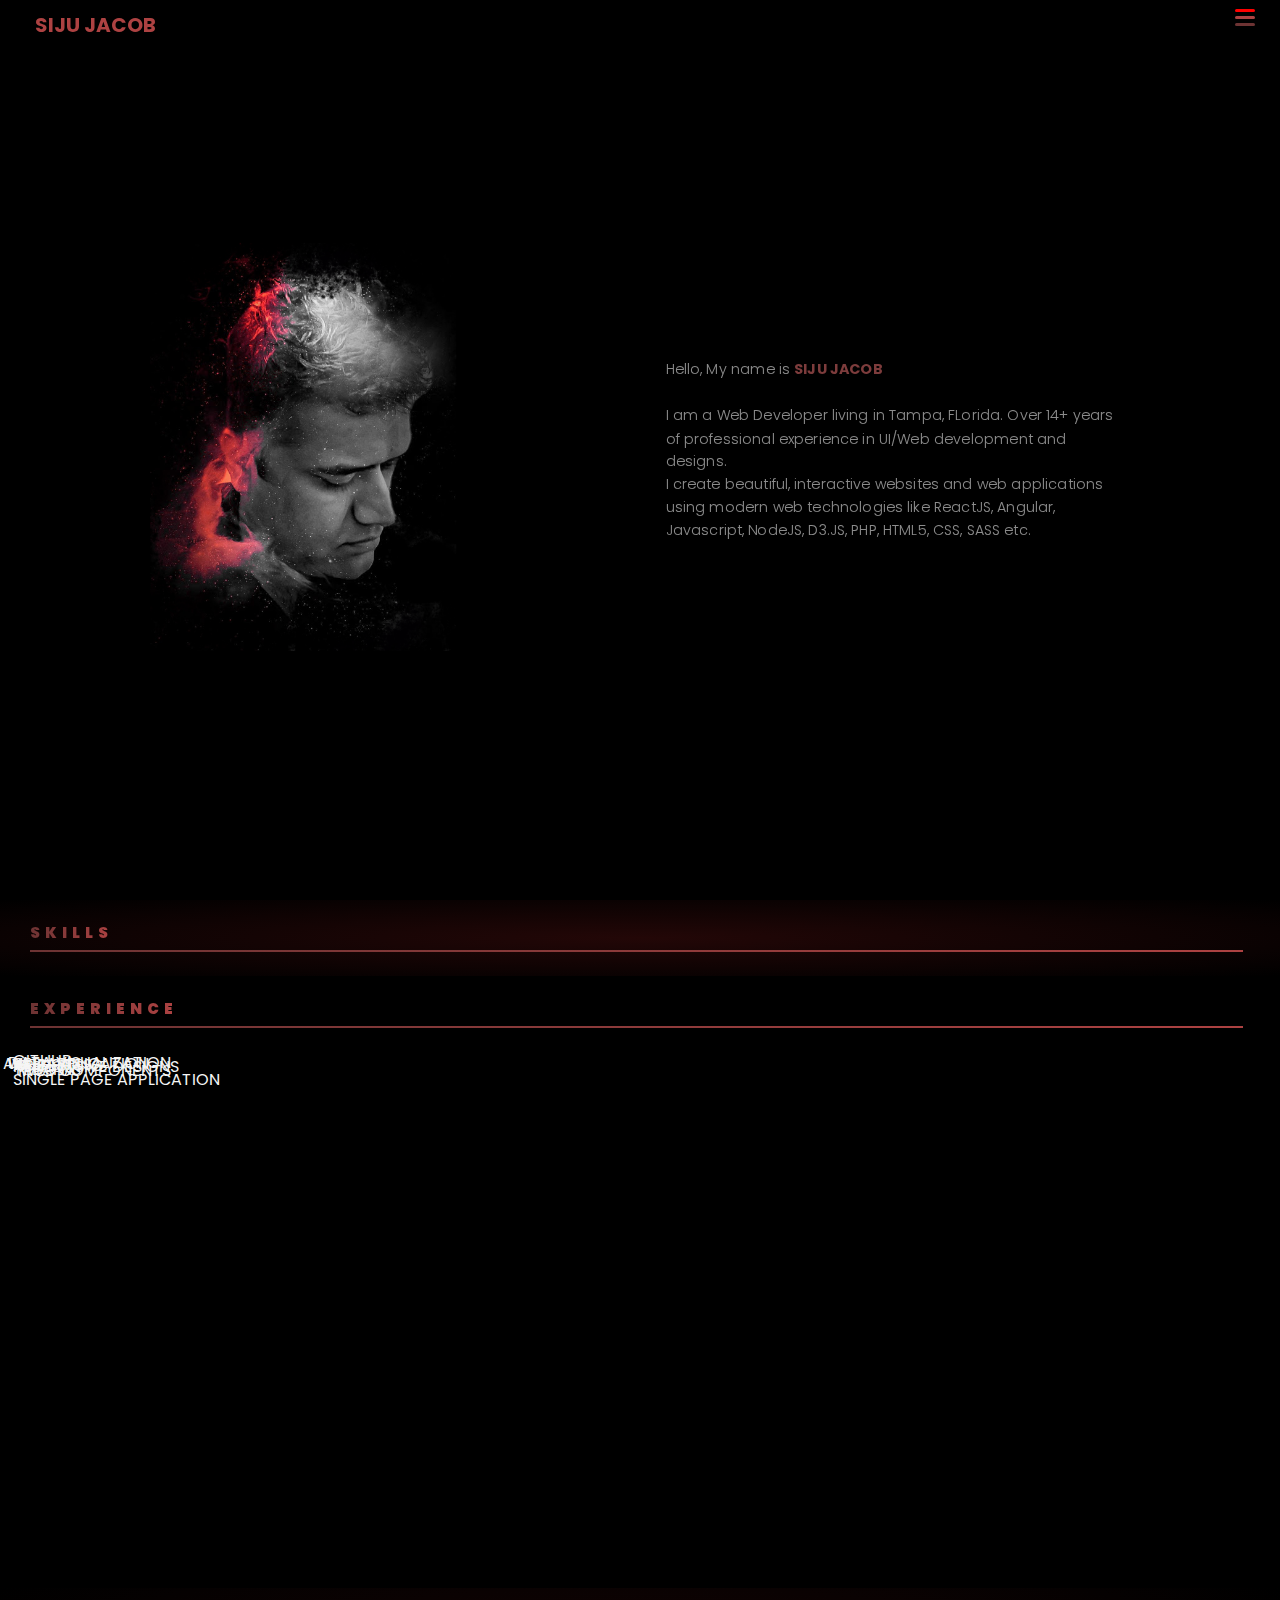
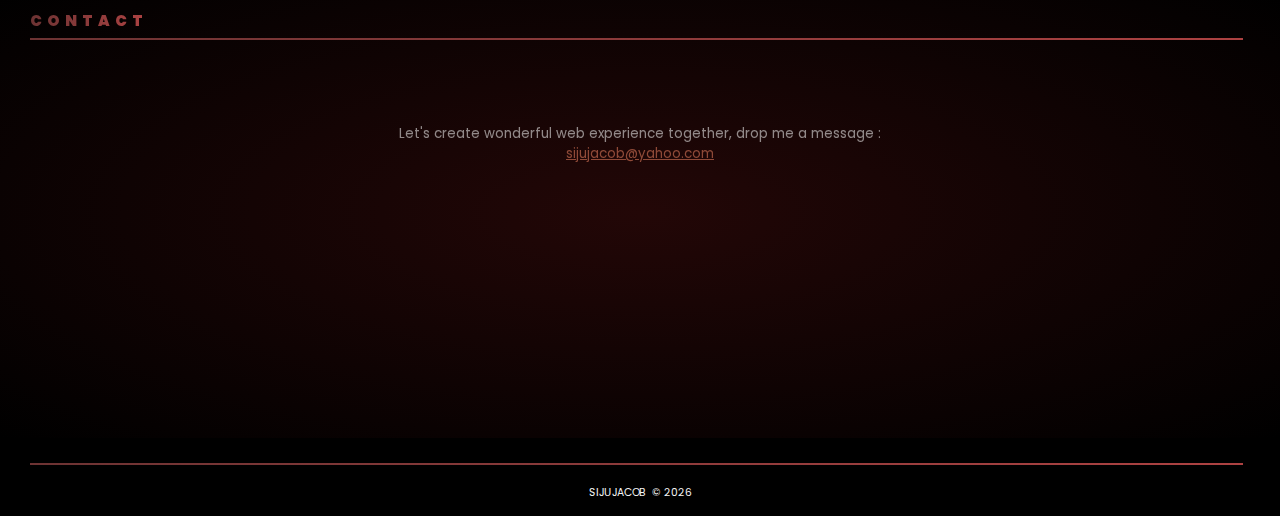
==== commit 96fce1fb: "styles changed" ====
--- a/index.html
+++ b/index.html
@@ -130,6 +130,9 @@
         </div>
         <div id="git" class="fadeText2s">
           GITHUB
+        </div>
+        <div id="responsive" class="fadeText10s">
+          RESPONSIVE DESIGNS
         </div>
       </div>
     </div>
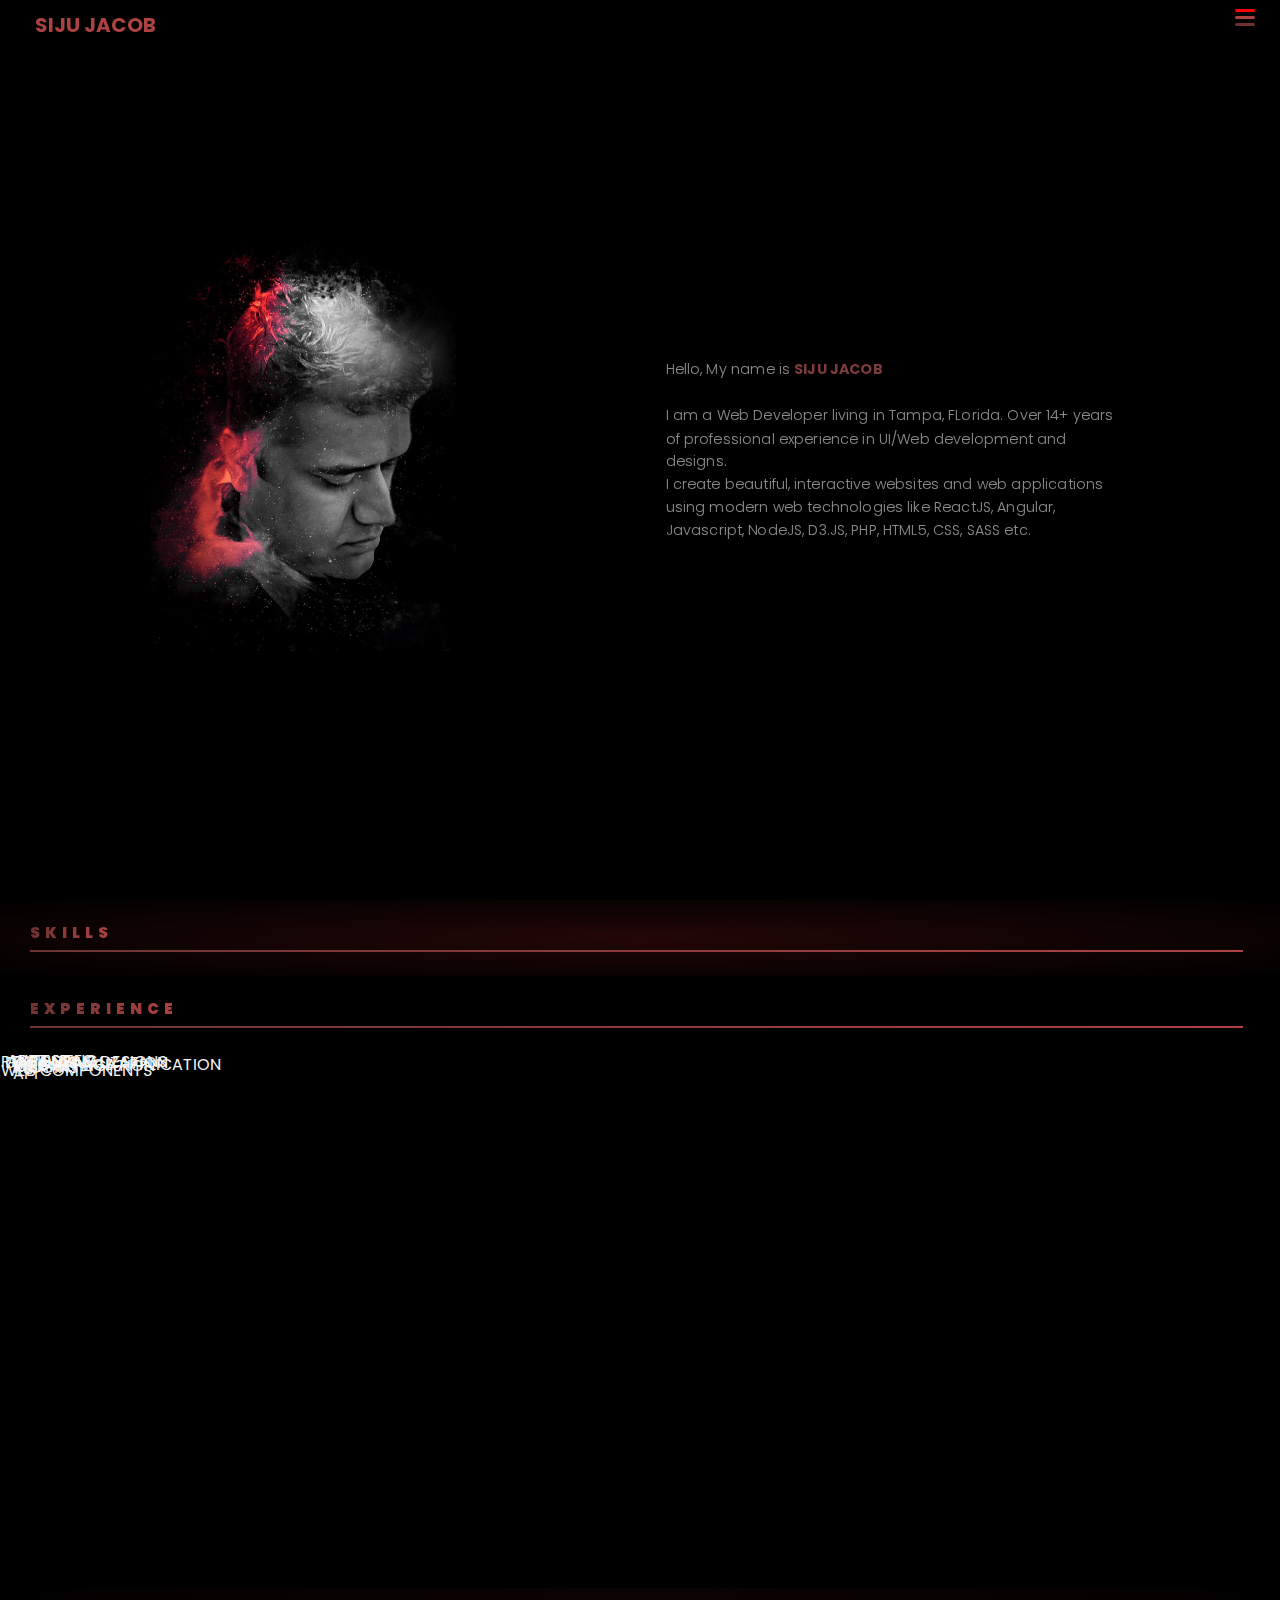
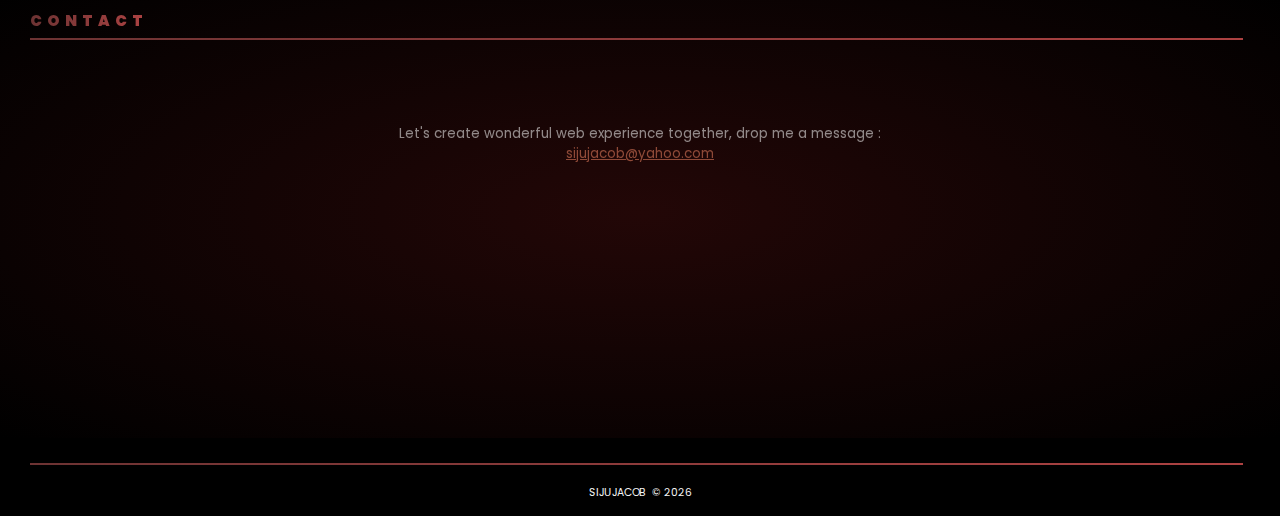
==== commit b1cd782e: "styles changed" ====
--- a/index.html
+++ b/index.html
@@ -100,7 +100,7 @@
         <a class="sectionTitle">Experience</a>
         <div class="headerLine"></div>
       </div>
-      <div id="techContainer">
+      <div id="techExperience">
         <div id="webapp" class="fadeText10s">
           WEB APPLICATION
         </div>
--- a/css/style.css
+++ b/css/style.css
@@ -92,13 +92,13 @@
   height: auto;
 }
 
-#techContainer {
+#techExperience {
   height: 60vh;
   color: whitesmoke;
   position: relative;
 }
 
-#techContainer div {
+#techExperience div {
   position: absolute;
   height: 30px;
   min-width: 150px;
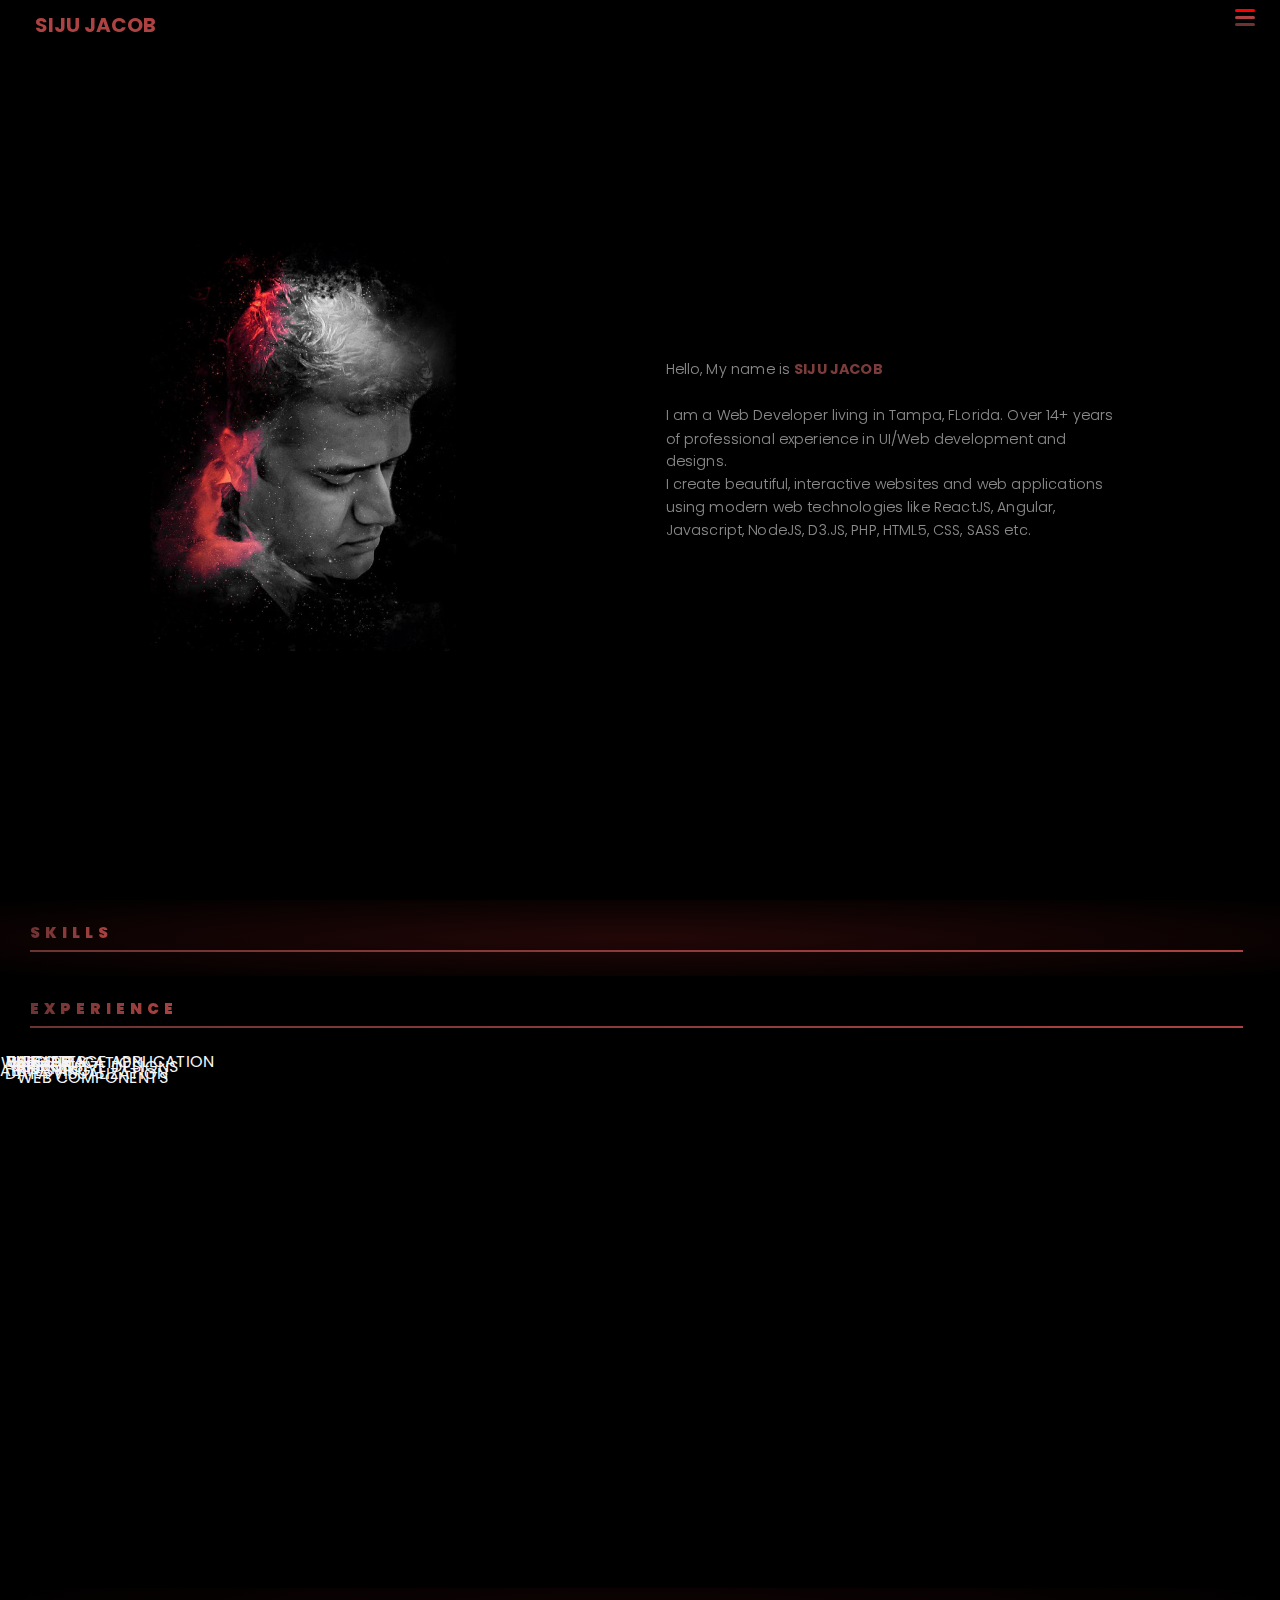
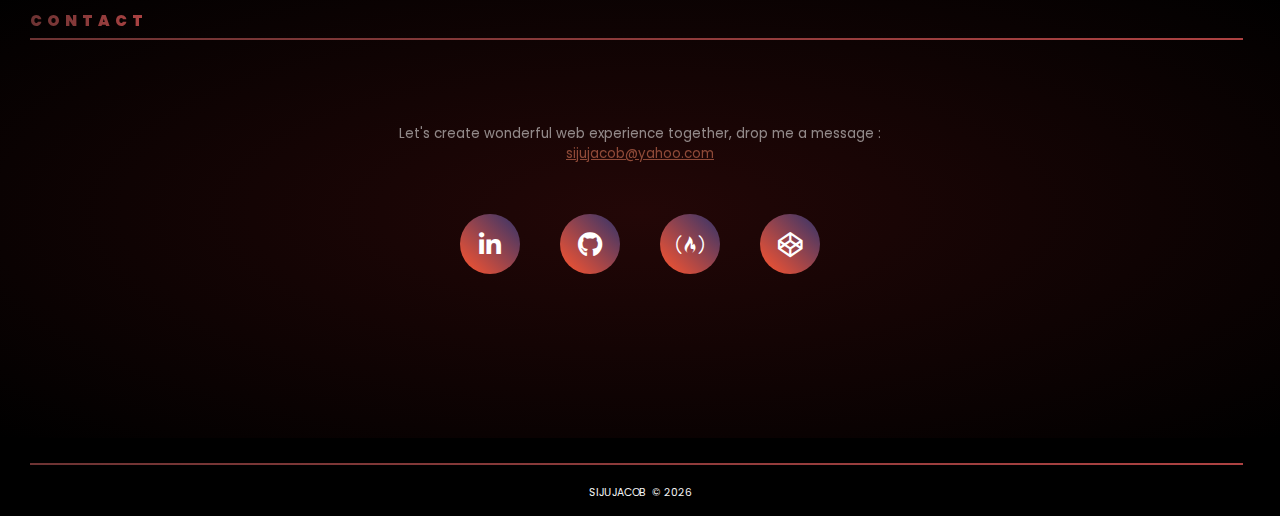
==== commit 8919fe27: "social icons" ====
--- a/index.html
+++ b/index.html
@@ -8,6 +8,11 @@
 
     <script src="https://ajax.googleapis.com/ajax/libs/jquery/1.12.2/jquery.min.js"></script>
     <link rel="stylesheet" href="css/style.css" />
+
+    <link
+      rel="stylesheet"
+      href="https://cdnjs.cloudflare.com/ajax/libs/font-awesome/5.11.2/css/all.css"
+    />
     <script src="https://d3js.org/d3.v5.min.js"></script>
 
     <script type="text/javascript" src="./data/skills.js"></script>
@@ -182,6 +187,25 @@
             >sijujacob@yahoo.com</a
           >
         </p>
+
+        <div class="socialContainer">
+          <a
+            href="https://www.linkedin.com/in/siju-jacob-61ab54b8/"
+            target="_blank"
+            ><i class="fab fa-linkedin-in"></i
+          ></a>
+          <a href="https://github.com/sijujacobs" target="_blank"
+            ><i class="fab fa-github"></i
+          ></a>
+          <a
+            href="https://www.freecodecamp.org/fcc7fd85aae-35ae-4d71-a64a-b2d89ccf7fed"
+            target="_blank"
+            ><i class="fab fa-free-code-camp"></i
+          ></a>
+          <a href="https://codepen.io/sijujacobs" target="_blank"
+            ><i class="fab fa-codepen"></i
+          ></a>
+        </div>
       </div>
     </div>
     <footer>
--- a/css/style.css
+++ b/css/style.css
@@ -636,4 +636,68 @@
   font-size: 10px;
   stroke: whitesmoke;
 }
+
+.socialContainer {
+  display: -ms-grid;
+  display: grid;
+  -ms-grid-rows: 1fr;
+      grid-template-rows: 1fr;
+  -ms-grid-columns: (100px)[4];
+      grid-template-columns: repeat(4, 100px);
+  justify-items: center;
+  -webkit-box-pack: center;
+      -ms-flex-pack: center;
+          justify-content: center;
+  margin: 50px;
+}
+
+.socialContainer a {
+  display: -webkit-inline-box;
+  display: -ms-inline-flexbox;
+  display: inline-flex;
+  text-decoration: none;
+  font-size: 25px;
+  width: 60px;
+  height: 60px;
+  color: #fff;
+  -webkit-box-pack: center;
+      -ms-flex-pack: center;
+          justify-content: center;
+  -webkit-box-align: center;
+      -ms-flex-align: center;
+          align-items: center;
+  position: relative;
+}
+
+.socialContainer a::before {
+  content: "";
+  position: absolute;
+  width: 60px;
+  height: 60px;
+  background: linear-gradient(45deg, #ff552e, #30336b);
+  border-radius: 50%;
+  z-index: -1;
+  -webkit-transition: 0.3s ease-in;
+  transition: 0.3s ease-in;
+}
+
+.socialContainer a:hover::before {
+  -webkit-transform: scale(0);
+          transform: scale(0);
+  border: none;
+}
+
+.socialContainer a i {
+  -webkit-transition: 0.3s ease-in;
+  transition: 0.3s ease-in;
+}
+
+.socialContainer a:hover i {
+  background: linear-gradient(45deg, red, #30336b);
+  -webkit-background-clip: text;
+  -webkit-text-fill-color: transparent;
+  -webkit-transform: scale(2.2);
+          transform: scale(2.2);
+  border: none;
+}
 /*# sourceMappingURL=style.css.map */